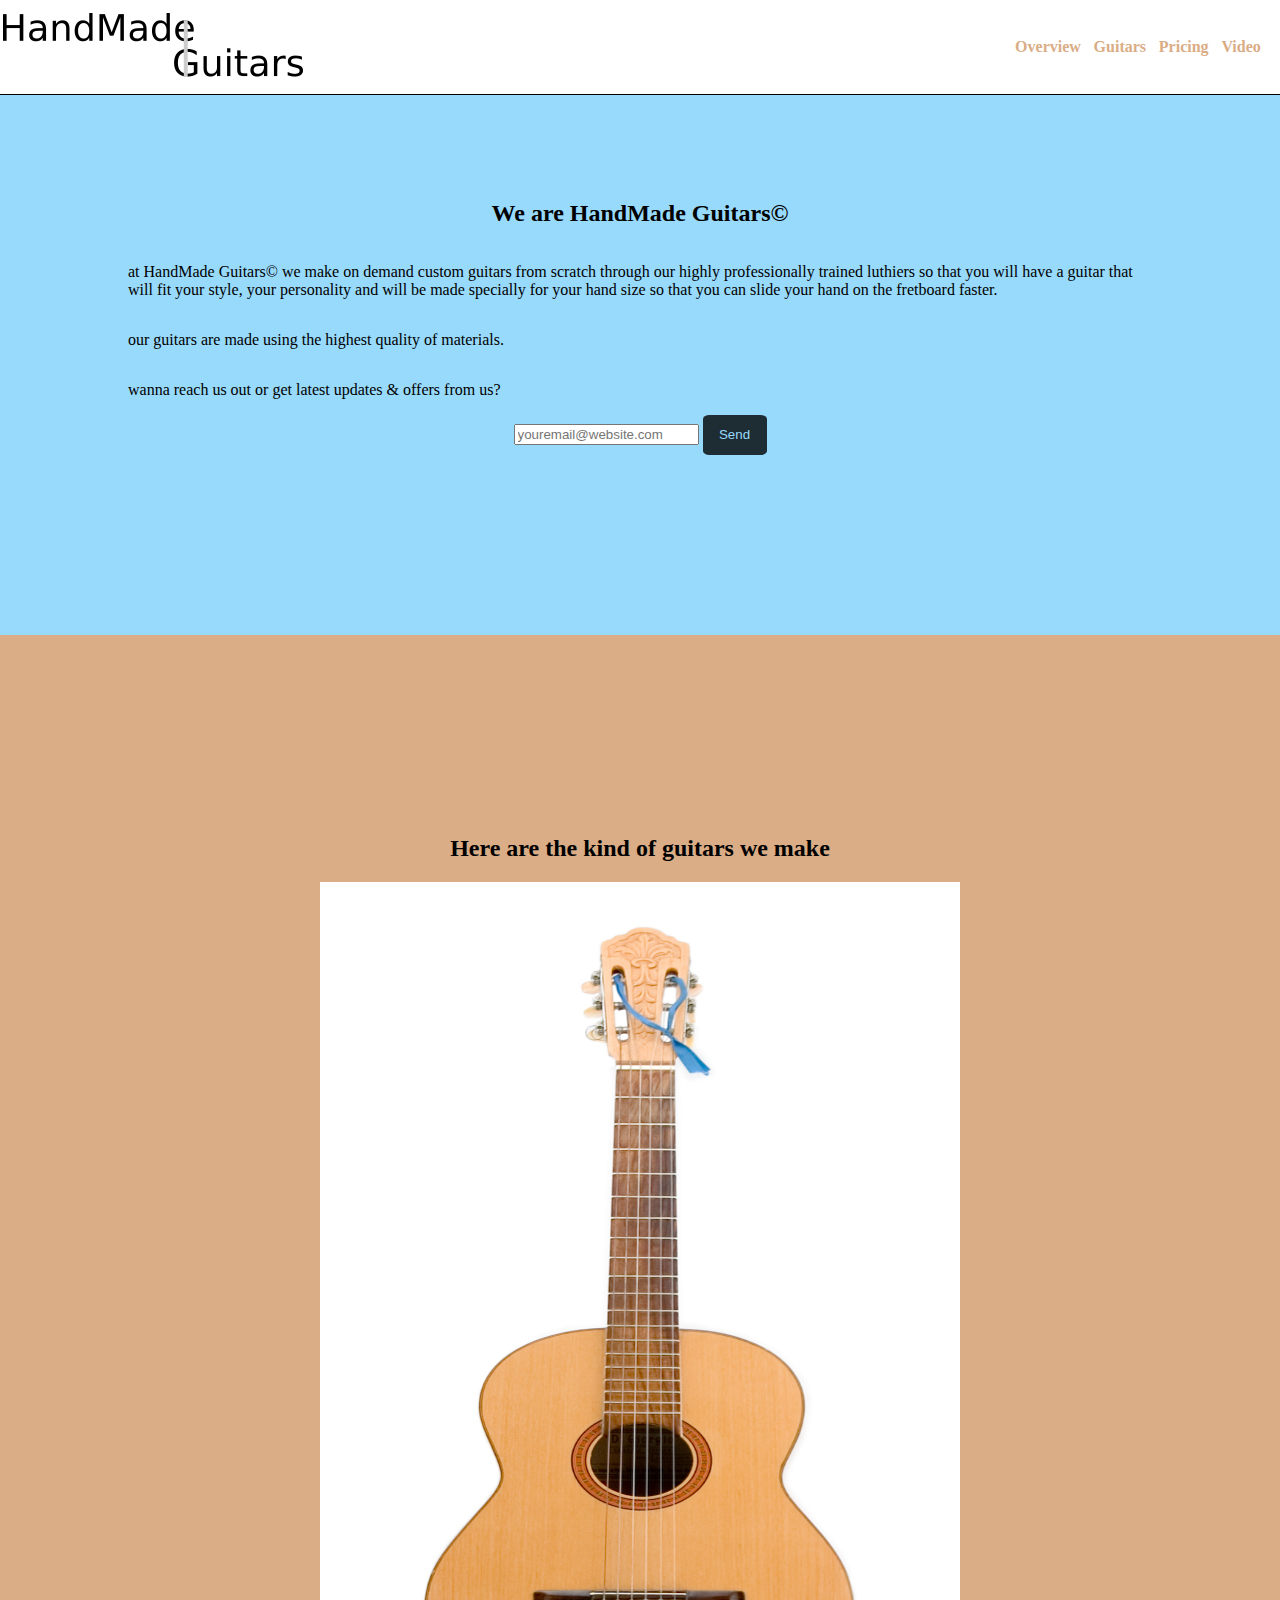
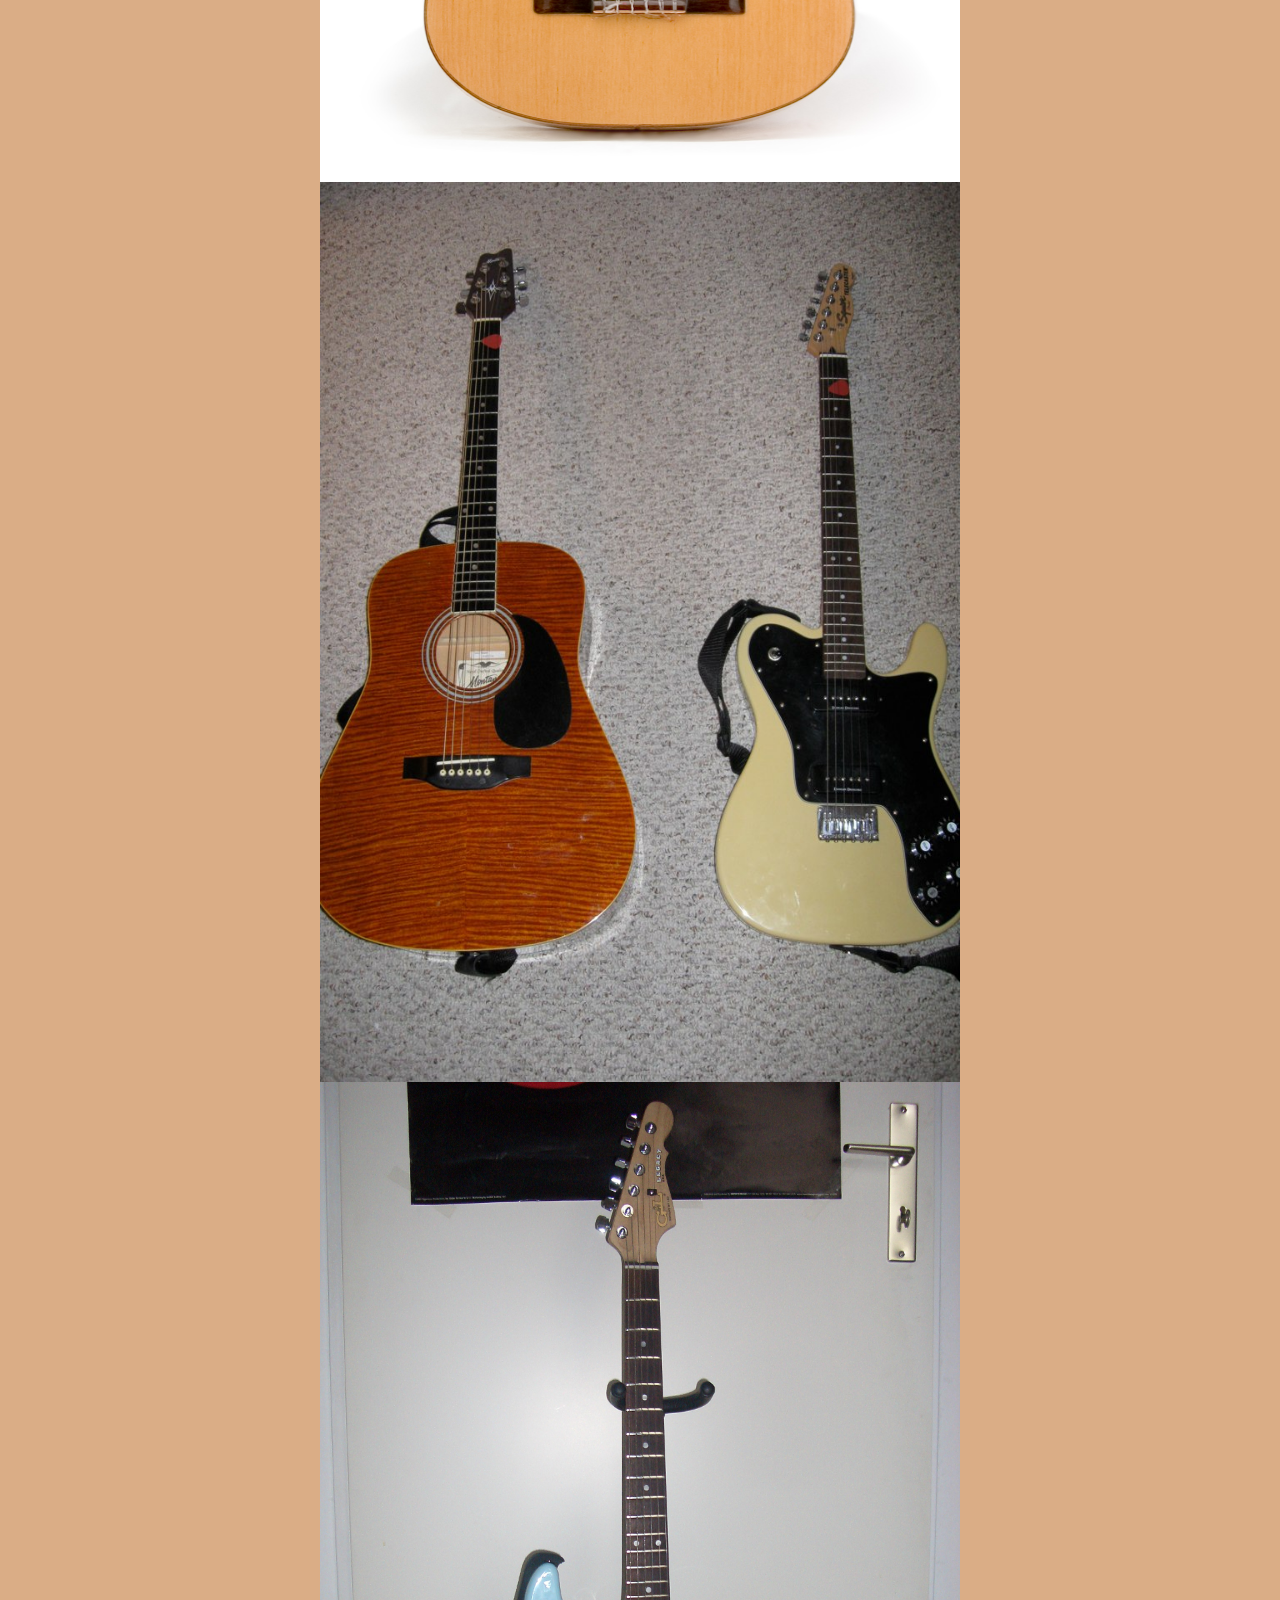
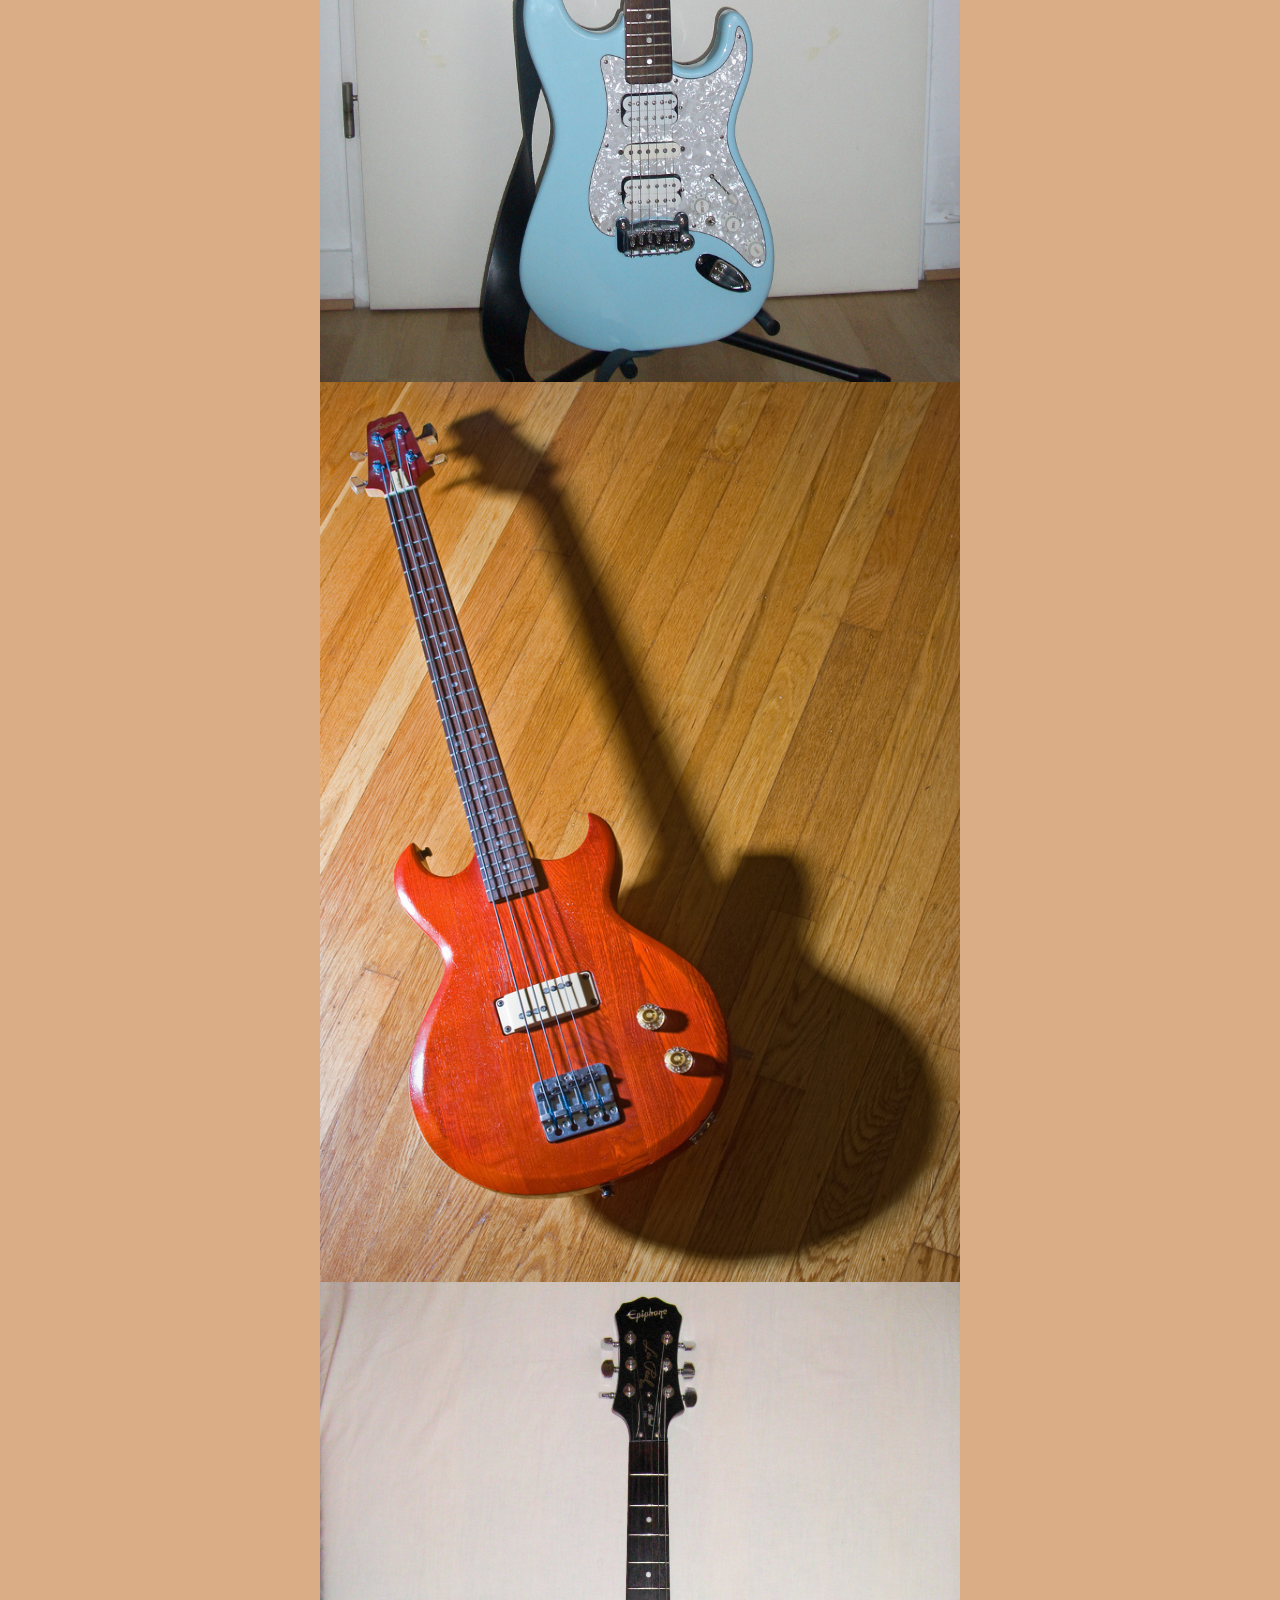
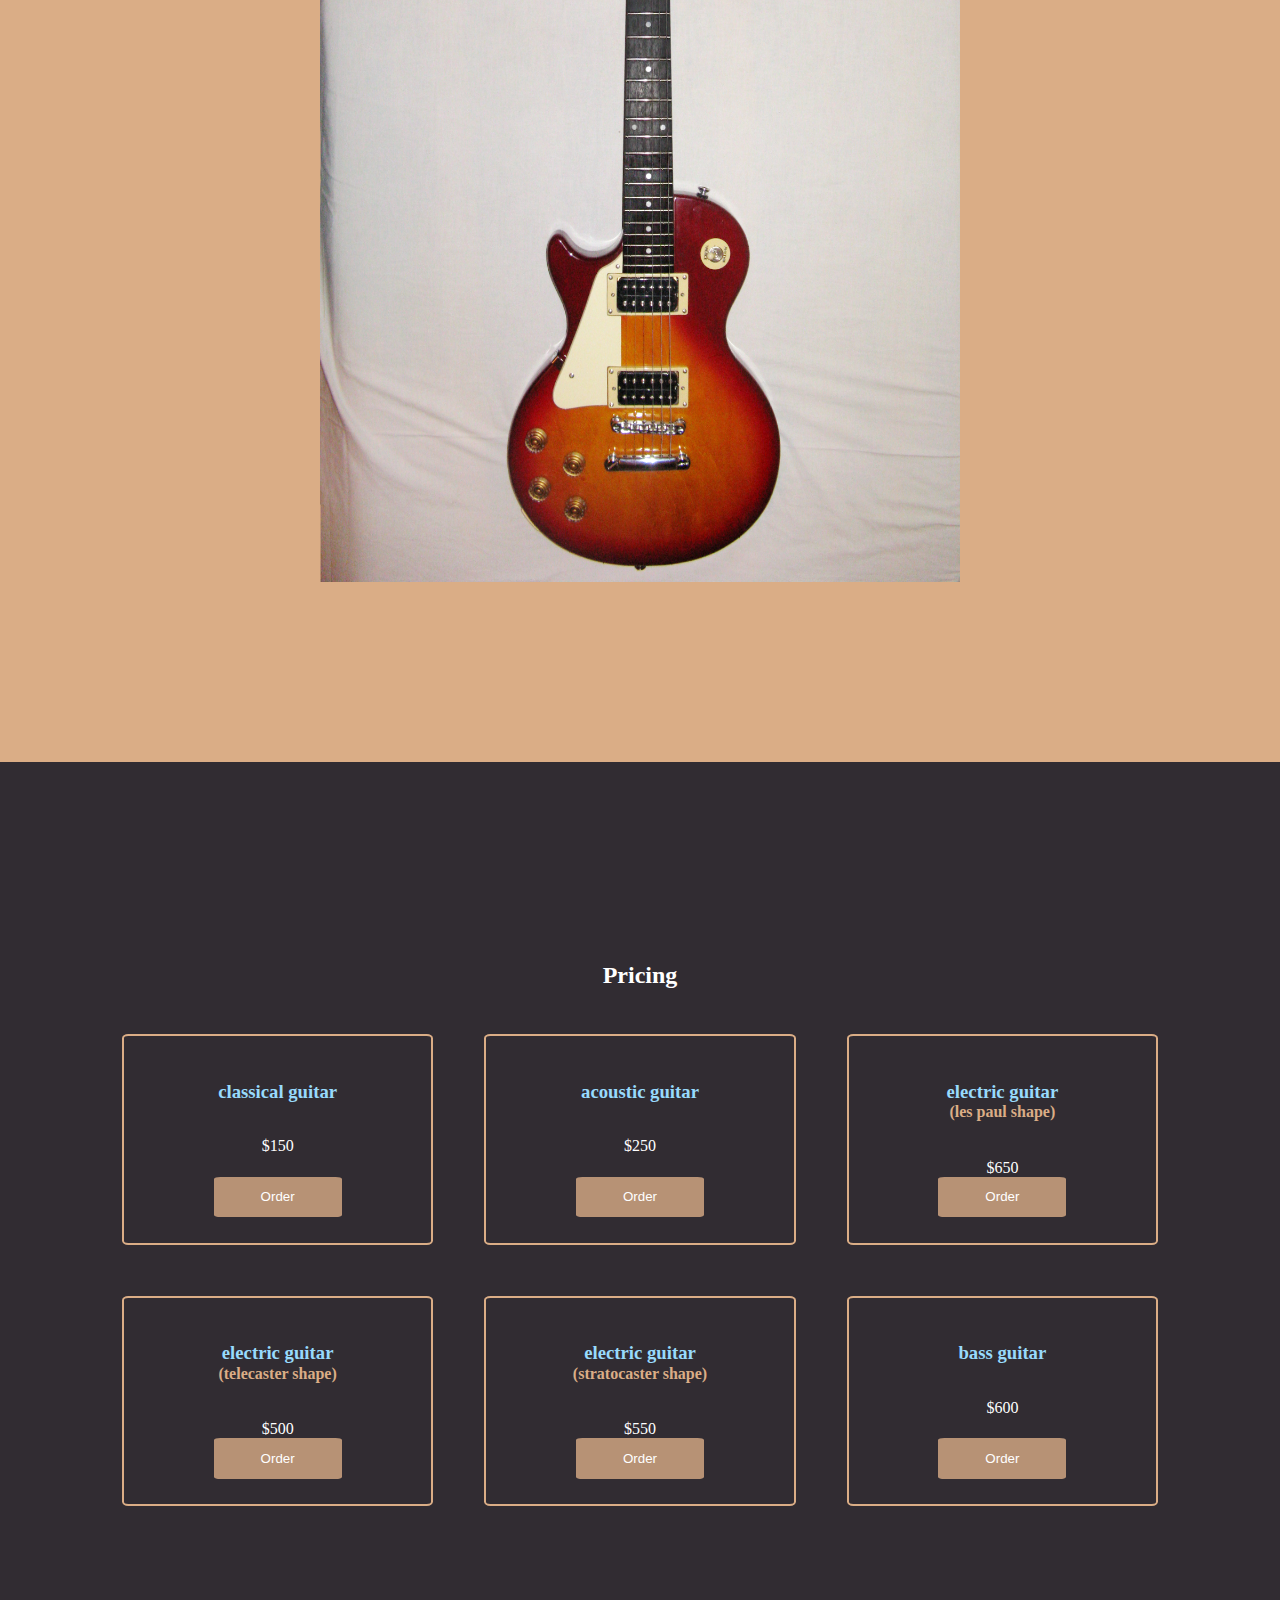
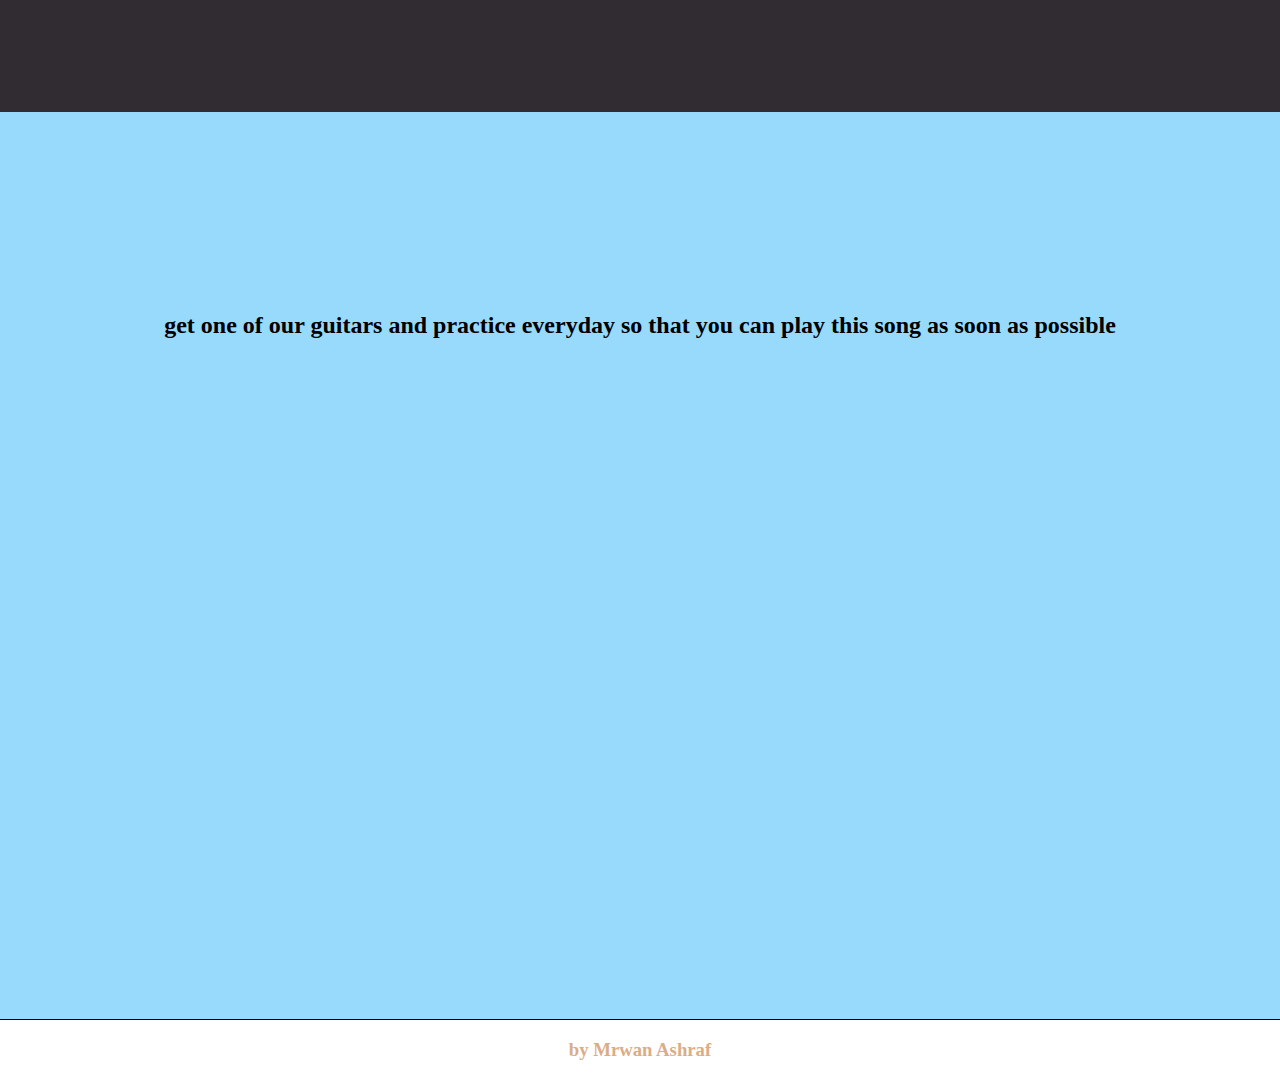
==== Product Landing Page/index.html @ ecafe0b5 "add Product Landing Page project" ====
<!DOCTYPE html>
<html lang="en">
 <head>
   <meta charset="utf-8">
   <title>Product Landing Page</title>
   <meta name="description" content="Product Landing Page">
   <meta name="author" content="Mrwan Ashraf">
   <meta name="viewport" content="width=device-width, initial-scale=1">
   <link href="https://fonts.googleapis.com/css?family=Open+Sans" rel="stylesheet">
   <link rel="stylesheet" href="https://use.fontawesome.com/releases/v5.1.0/css/all.css" integrity="sha384-lKuwvrZot6UHsBSfcMvOkWwlCMgc0TaWr+30HWe3a4ltaBwTZhyTEggF5tJv8tbt" crossorigin="anonymous">
   <link rel="stylesheet" href="style.css">
 </head>
 <body>
   <header id="header">
     <a href="#"><img id="header-img" src="logo.png"></a>
     <span id="collapse-container"><i id="collapse" class="fas fa-plus"></i></span>
     <nav id="nav-bar" class="hide">
       <ul>
         <li><a href="#overview" class="nav-link">Overview</a></li>
         <li><a href="#guitars" class="nav-link">Guitars</a></li>
         <li><a href="#pricing" class="nav-link">Pricing</a></li>
         <li><a href="#video" class="nav-link">Video</a></li>
       </ul>

     </nav>
   </header>
   <section id="main">
     <section id="overview">
       <h2>We are HandMade Guitars&copy;</h2>
       <article class="post">
         <p>at HandMade Guitars&copy; we make on demand custom guitars from scratch through our highly professionally trained luthiers so that you will have a guitar that will fit your style, your personality and will be made specially for your hand size so that you can slide your hand on the fretboard faster.</p>
         <p>our guitars are made using the highest quality of materials.</p>
         <p>wanna reach us out or get latest updates & offers from us?</p>
         <form id="form" method="GET" action="https://www.freecodecamp.com/email-submit">
           <input id="email" name="email" type="email" placeholder="youremail@website.com" required>
           <input id="submit" name="email" type="submit" value="Send">
         </form>
      </article>
     </section>
     <section id="guitars">
       <h2>Here are the kind of guitars we make</h2>
       <img src="1.jpg">
       <img src="2.jpg">
       <img src="3.jpg">
       <img src="4.jpg">
       <img src="5.png">
     </section>
     <section id="pricing">
       <h2>Pricing</h2>
       <section>
         <div>
           <h3>classical guitar</h3>
           <p>$150</p>
           <button><i class="fas fa-shopping-cart"></i> Order</button>
         </div>
         <div>
           <h3>acoustic guitar</h3>
           <p>$250</p>
           <button><i class="fas fa-shopping-cart"></i> Order</button>
         </div>
         <div>
           <h3>electric guitar</h3>
           <h4 class="guitarInfo">(les paul shape)</h4>
           <p>$650</p>
           <button><i class="fas fa-shopping-cart"></i> Order</button>
         </div>
         <div>
           <h3>electric guitar</h3>
           <h4 class="guitarInfo">(telecaster shape)</h4>
           <p>$500</p>
           <button><i class="fas fa-shopping-cart"></i> Order</button>
         </div>
         <div>
           <h3>electric guitar</h3>
           <h4 class="guitarInfo">(stratocaster shape)</h4>
           <p>$550</p>
           <button><i class="fas fa-shopping-cart"></i> Order</button>
         </div>
         <div>
           <h3>bass guitar</h3>
           <p>$600</p>
           <button><i class="fas fa-shopping-cart"></i> Order</button>
         </div>
      </section>
     </section>
     <section id="videoSection">
     <h2>get one of our guitars and practice everyday so that you can play this song as soon as possible</h2>
     <iframe id="video" width="854" height="480" src="https://www.youtube.com/embed/vkUpfw4Hf3w" frameborder="0" allow="autoplay; encrypted-media" allowfullscreen></iframe>
    </section>
   </section>
   <footer>
     <h3>by <a href="https://github.com/mrwanashraf" target="_blank">Mrwan Ashraf</a></h3>
   </footer>
   <script src="https://cdn.freecodecamp.org/testable-projects-fcc/v1/bundle.js"></script>
   <script src="collapse.js"></script>
 </body>
</html>
---- Product Landing Page/style.css ----
body {
 margin: 0;
 max-width: 100%;
}

header {
  display:flex;
  flex-direction: row;
  align-items: center;
  justify-content: space-between;
  border-bottom: 1px solid black;
  padding-top: 1%;
  padding-bottom: 1%;
  flex-wrap: wrap;
  position: fixed;
  width: 100%;
  background-color: white;
}

#header-img {
  margin-left: 1%;
}

#nav-bar {
  margin-right: 1%;
  display: flex;
}

#nav-bar ul {
  display:flex;
  flex-wrap: wrap;
  flex-direction: row;
  list-style-type: none;
  padding: 0;
}

#nav-bar li a {
  padding-left: 0.5vw;
  padding-right: 0.5vw;
}

#main {
  display:flex;
  flex-direction: column;
  justify-content: center;
  align-content: center;
  align-items: center;
  color: black;
}

#main section {
  width: 100%;
  padding-top: 20vh;
  padding-bottom: 20vh;
}

#main h2 {
  text-align: center;
}

#overview {
  background-color: #98dafc;
}

#overview input[type="submit"] {
  background-color: rgba(0, 0, 0,0.8);
  color: #98dafc;
  border: none;
  border-radius: 10%;
  padding: 5%;
  width: 5vw;
  align-self: center;
  outline: none;
}

#overview input[type="submit"]:hover {
  background-color: black;
}

#guitars {
  background-color: #daad86;
  display:flex;
  flex-direction: column;
  flex-wrap: wrap;
  justify-content: center;
  align-items: center;
}

#guitars img {
  width: 50vw;
  height: 100vh;
}

#pricing {
  background-color: #312c32;
  color: white;
}

#pricing section {
  padding: 0;
  display:flex;
  flex-wrap: wrap;
  justify-content: center;
}

#pricing div {
  display:flex;
  flex-direction: column;
  justify-content: center;
  align-items: center;
  background-color: #312c32;
  border: 2px solid #daad86;
  border-radius: 2%;
  color: #daad86;
  width: 20vw;
  height: auto;
  padding: 2%;
  margin: 2%;
  text-align: center;
}

#pricing div button {
  border: none;
  background-color: rgba(218, 173, 134,0.8);
  color: white;
  width: 10vw;
  padding: 5%;
  border-radius: 5%;
  outline: none;
}

#pricing div button:hover {
  background-color: rgba(218, 173, 134,1);
}

#pricing p {
  margin-bottom: auto;
  color: white;
}

#pricing div h3 {
  color: #98dafc;
}

.guitarInfo {
  margin-top: -2vh;
}

#videoSection {
  background-color: #98dafc;
  width: 100%;
  justify-content: center;
  text-align: center;
}

iframe {
  width: 80%;
  display: block;
  margin-left: auto;
  margin-right: auto;
}

header, footer {
  color: #daad86;
}

footer {
  text-align: center;
  border-top: 1px solid black;
}

a , a:visited, a:active, a:focus {
  text-decoration: none;
  color: #daad86;
  font-weight: bold;
}

#collapse {
 display: none;
}

a:hover {
  color: #312c32;
}

.post {
  width: 100%;
  display: flex;
  flex-wrap: wrap;
  flex-direction: column;
  justify-content: center;
  align-items: center;
}

.post p {
  width: 80%;
}

@media all and (max-width: 600px) {
  header {
    justify-content: center;
    flex-direction: column;
  }

  iframe {
    width: 95%;
    height: 50vh;
  }

  .fas {
    top: 20vh;
  }

  #collapse-container {
    position: absolute;
  }

  #collapse {
    position: relative;
    display: block;
    margin-top: -20vh;
    margin-left: -48vw;
  }

  #collapse:hover {
    cursor: pointer;
  }

  #guitars {
    justify-content: center;
    align-items: center;
  }

  #guitars img {
    width: 45vw;
    height: 45vh;
  }

  #overview input[type="submit"] {
    width: 20vw;
  }

  #pricing section {
    flex-direction: column;
    justify-content: center;
    align-items: center;
  }

  #pricing div {
    width: 50vw;
  }

  #pricing div button {
    width: 25vw;
  }

  .hide {
      display: none !important;
  }

  #main h2 {
    padding-top: 2vh;
    padding-bottom: 2vh;
  }
}
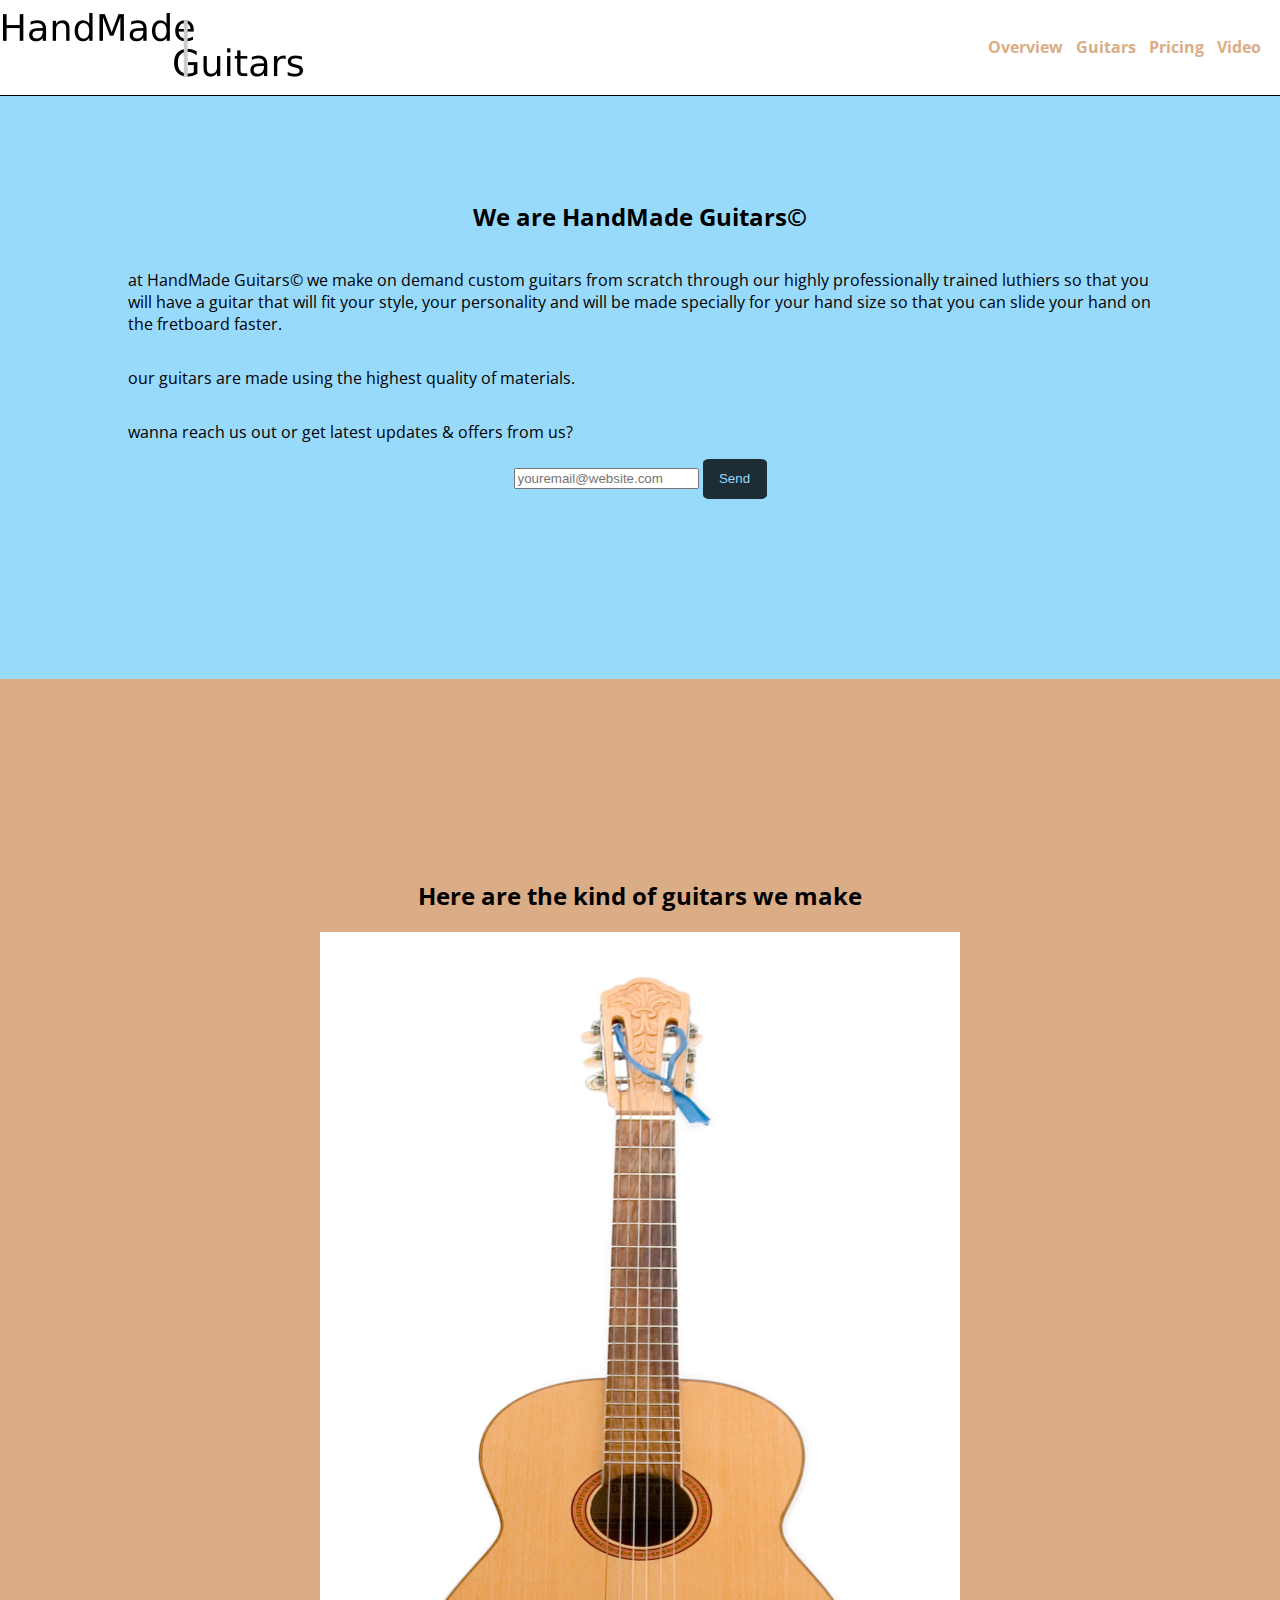
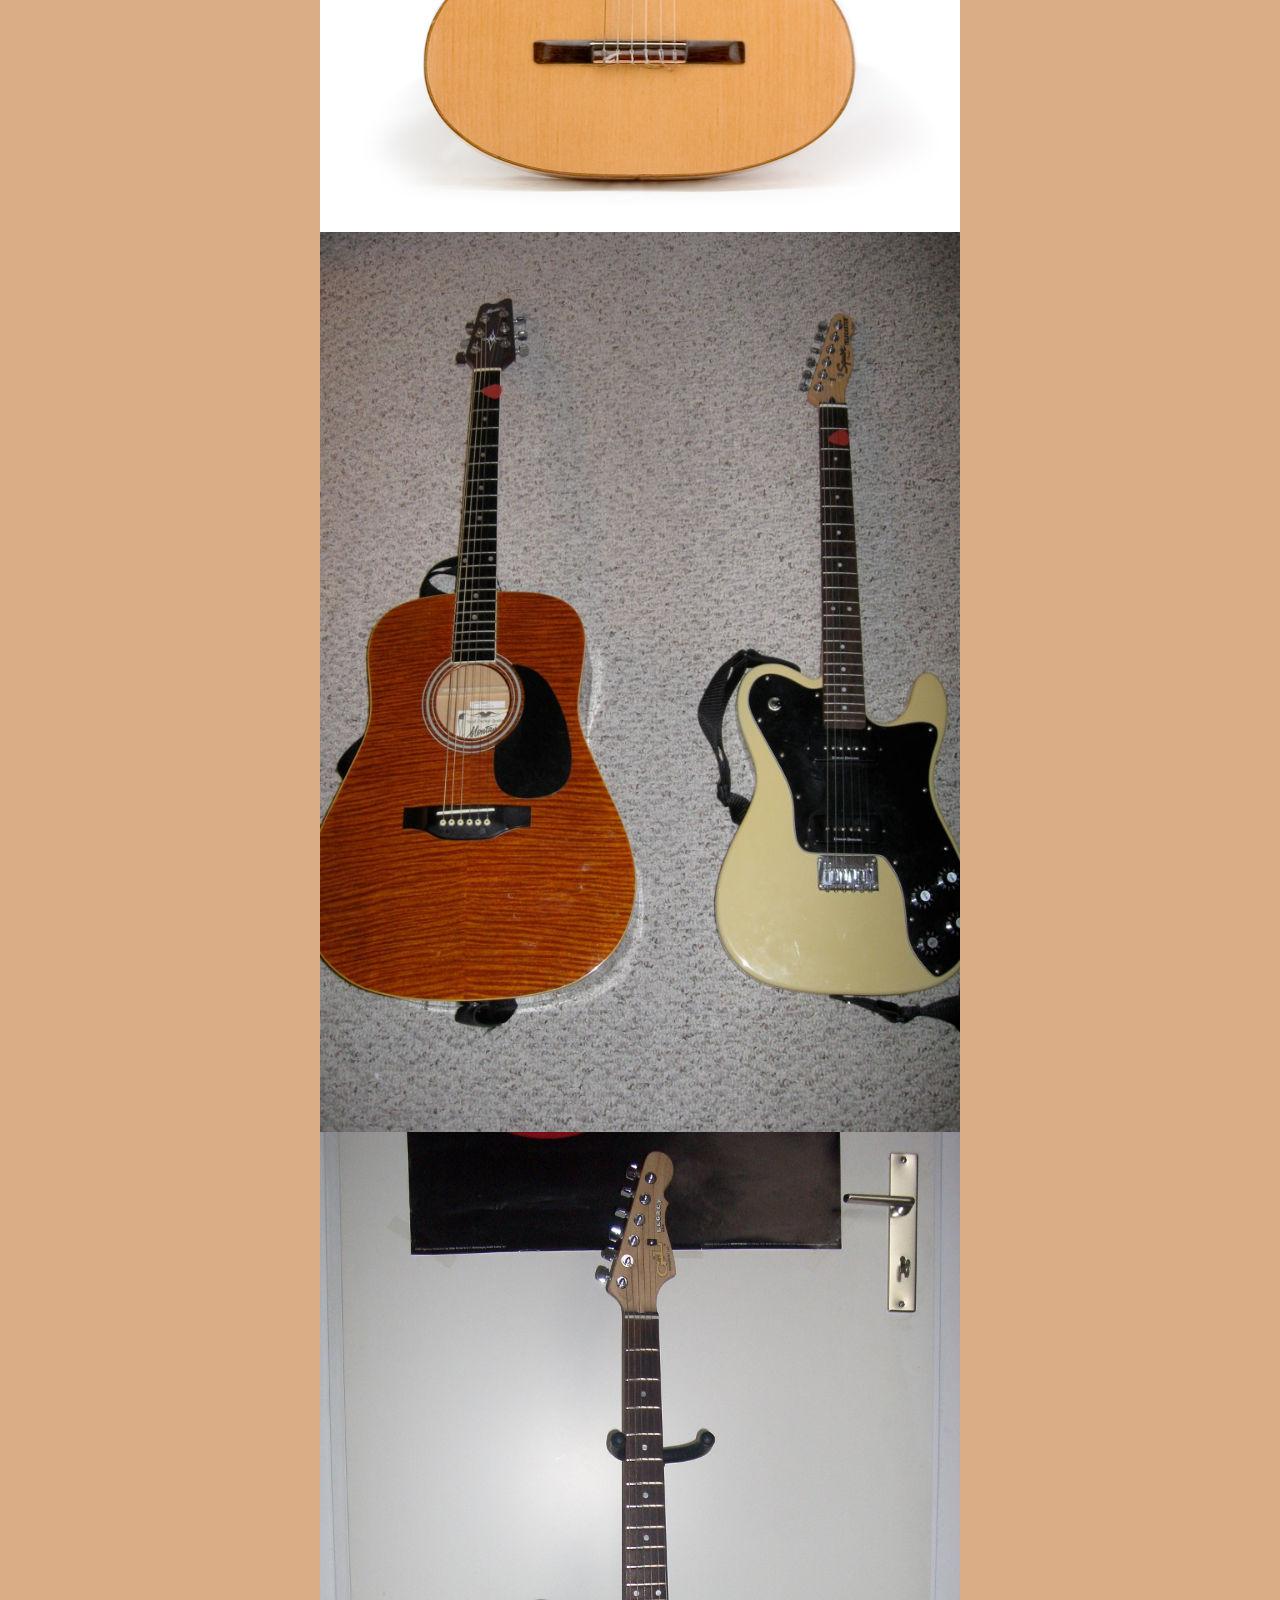
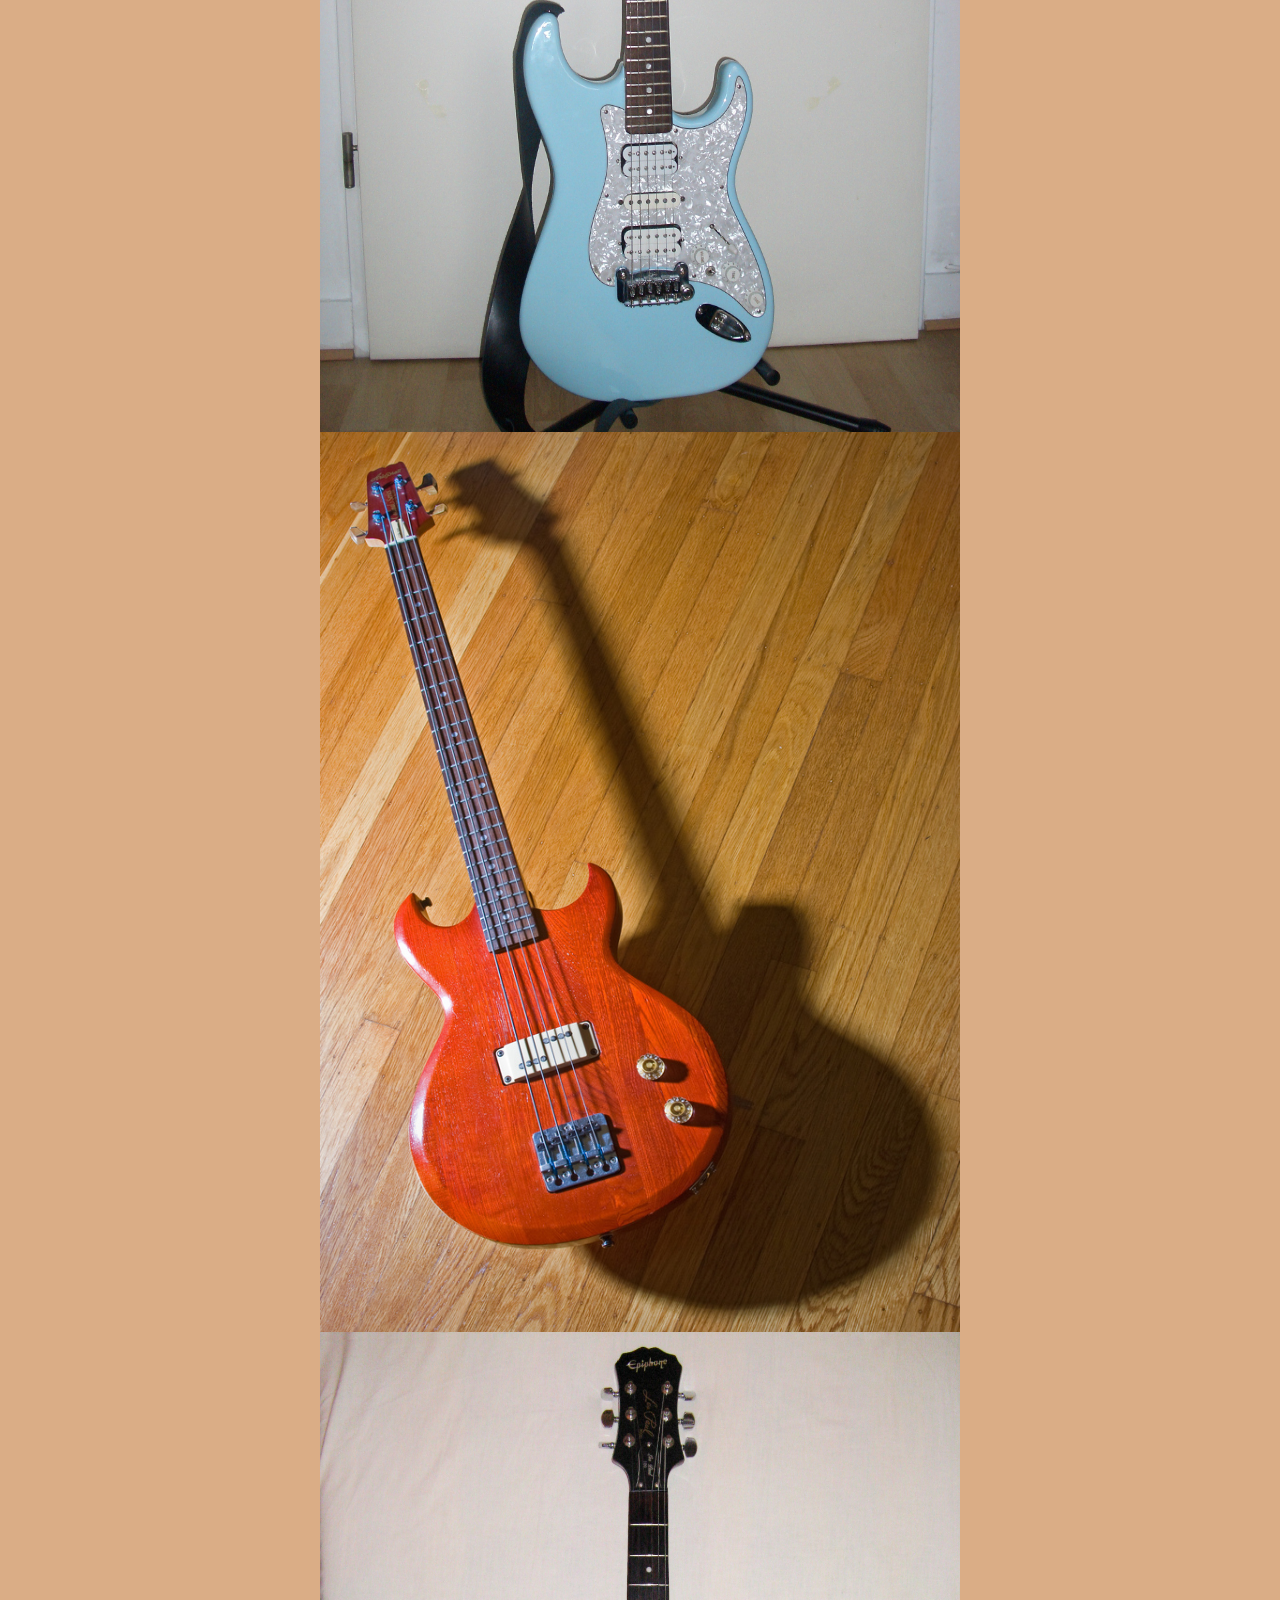
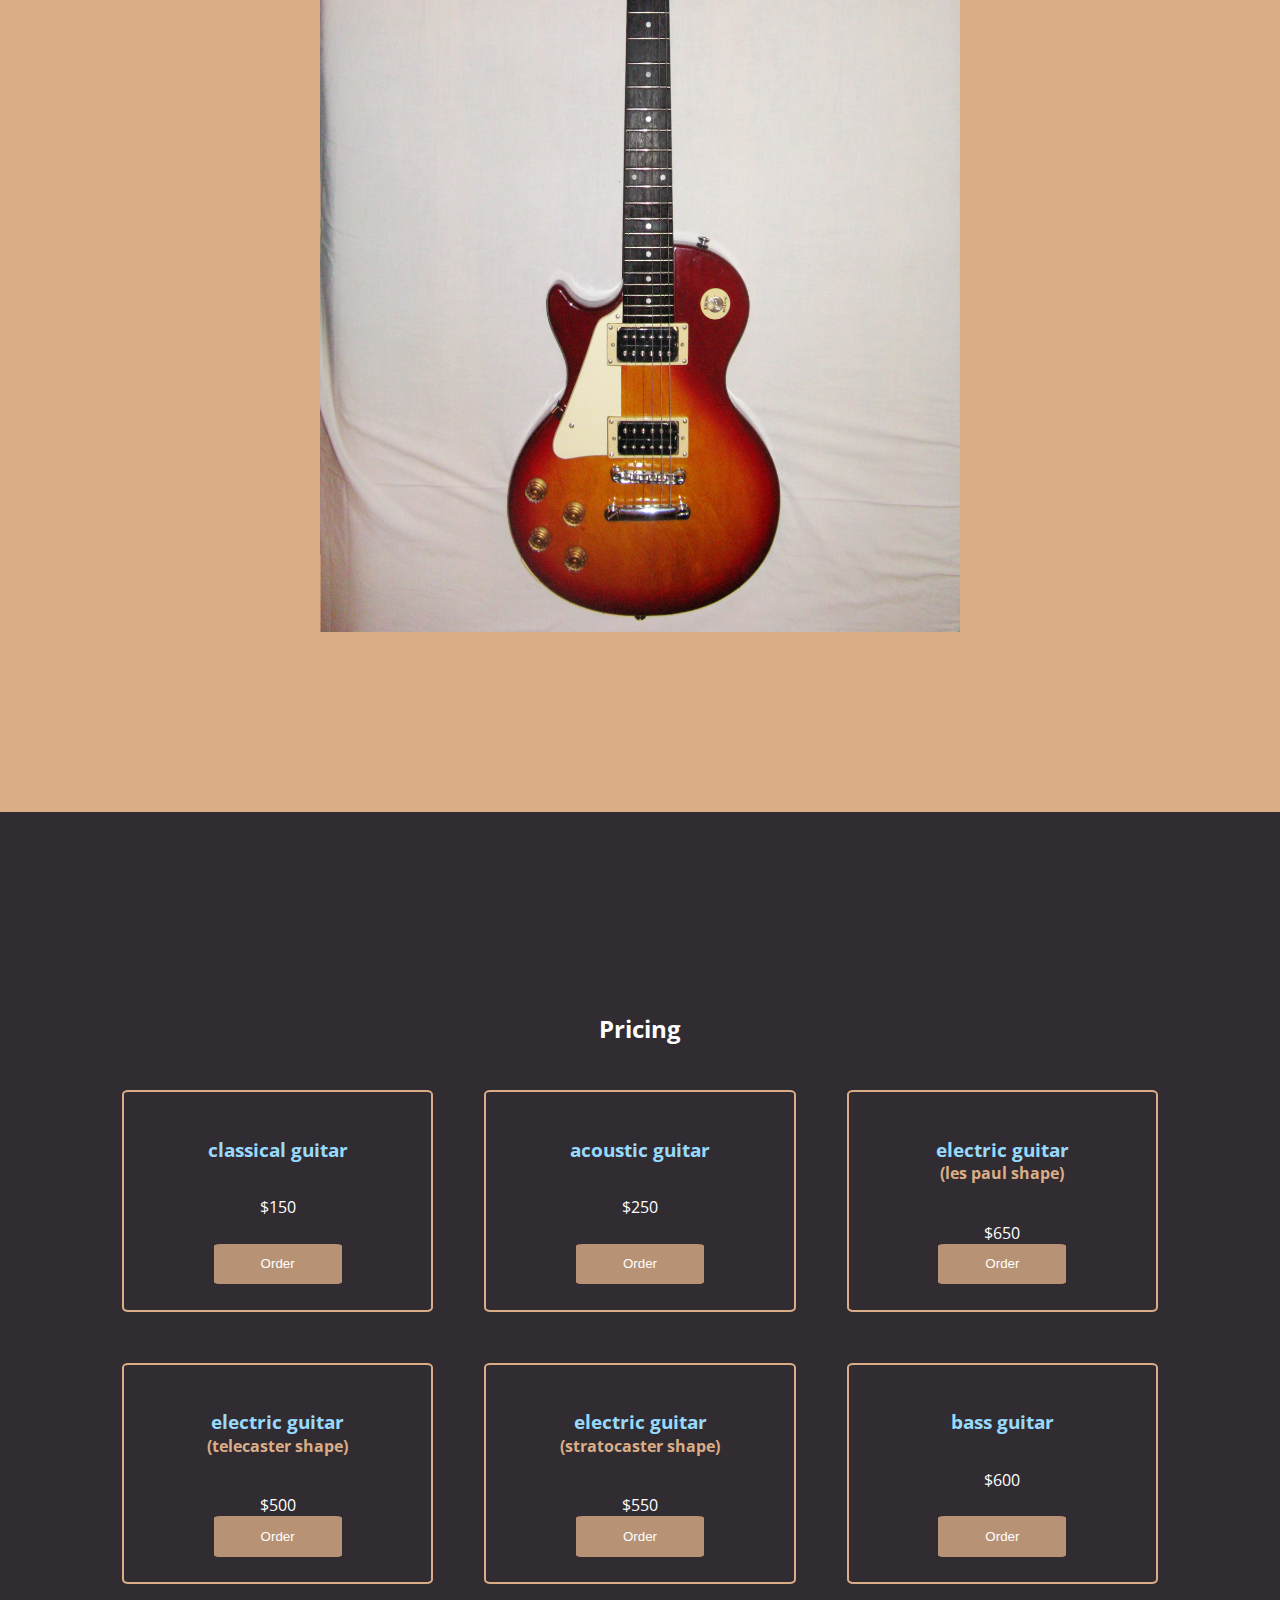
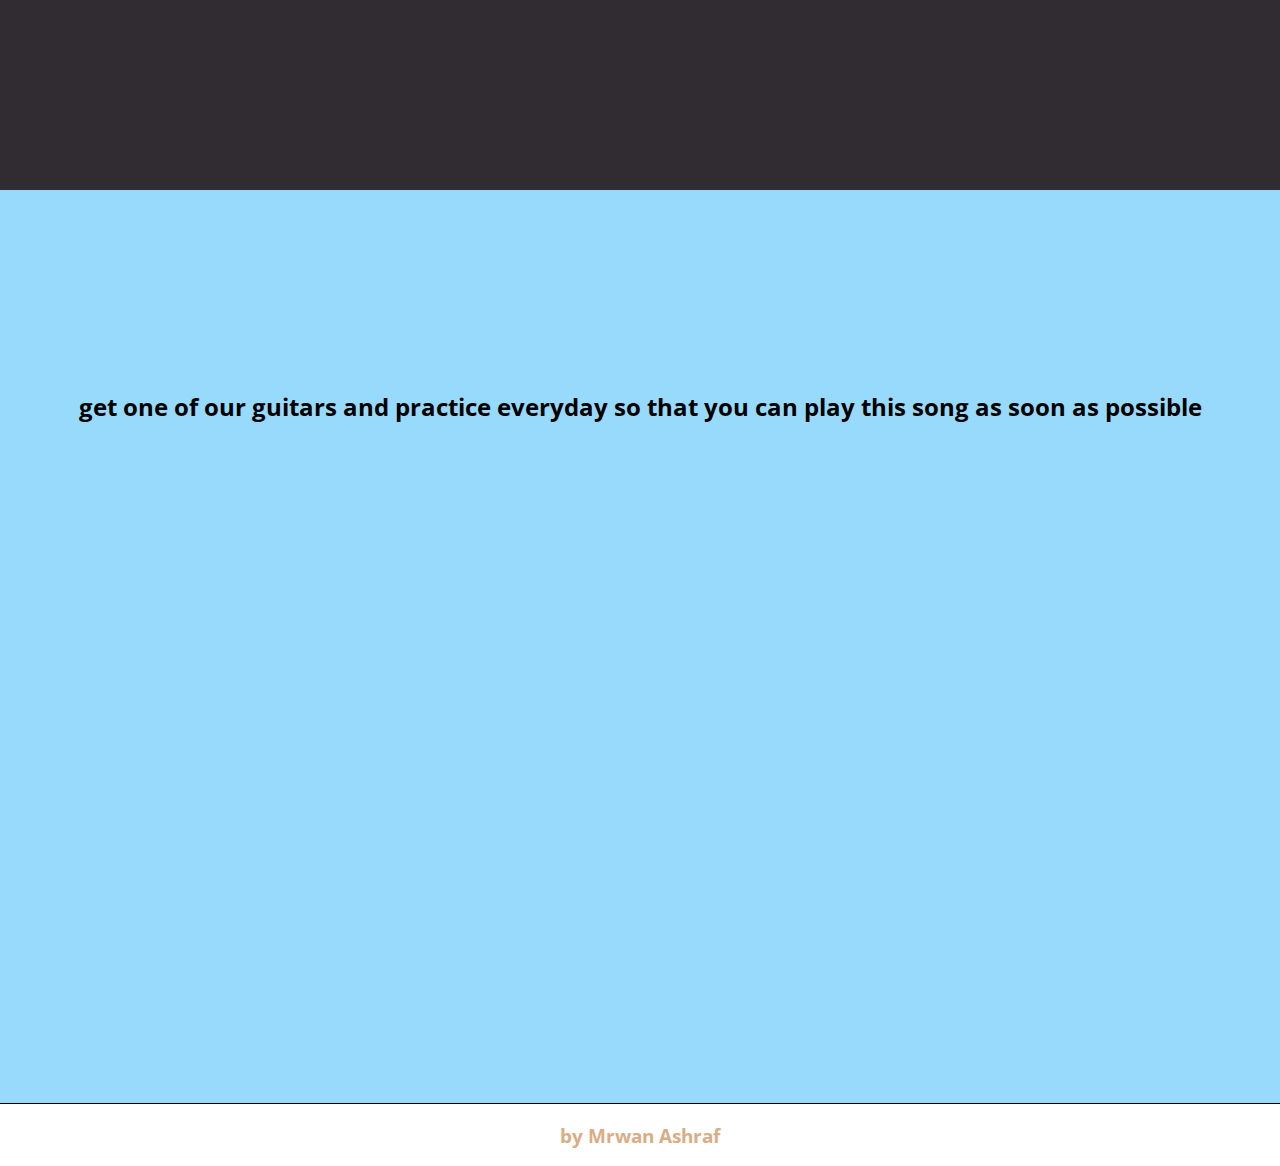
==== commit a3783f80: "add 'Wikipedia Viewer' & 'Local Weather', Remove freecodecamp test script from previous projects" ====
--- a/Product Landing Page/index.html
+++ b/Product Landing Page/index.html
@@ -91,7 +91,6 @@
    <footer>
      <h3>by <a href="https://github.com/mrwanashraf" target="_blank">Mrwan Ashraf</a></h3>
    </footer>
-   <script src="https://cdn.freecodecamp.org/testable-projects-fcc/v1/bundle.js"></script>
    <script src="collapse.js"></script>
  </body>
 </html>
--- a/Product Landing Page/style.css
+++ b/Product Landing Page/style.css
@@ -1,6 +1,7 @@
 body {
  margin: 0;
  max-width: 100%;
+ font-family: 'Open Sans', sans-serif;
 }
 
 header {
